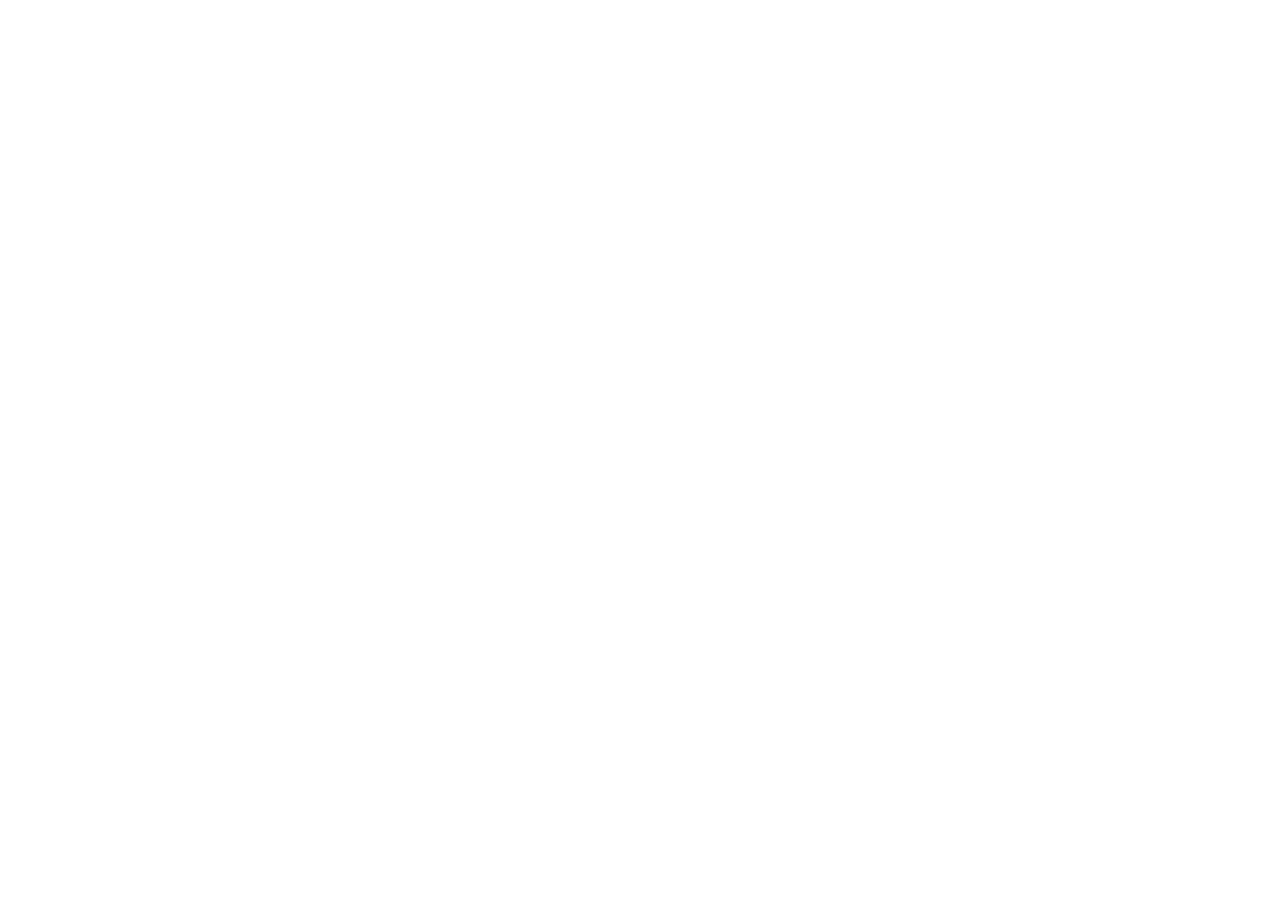
==== index.html @ 0cd1e7c0 "créer index.html" ====
<!DOCTYPE html>
<html lang="en">
<head>
    <meta charset="UTF-8">
    <meta name="viewport" content="width=device-width, initial-scale=1.0">
    <title>Document</title>
    <link rel="stylesheet" href="Styles/quiz.css">
    <script src="Script/quiz.js"></script>
</head>
<body id="body">
    
</body>
</html>
---- Styles/quiz.css ----
.hidden {
    visibility: hidden;
}

.affiche {
    visibility: visible !important;
}

.questionBox {
    width: 80%;
    height: 80%;
    position: fixed;
    top: 50%;
    left: 50%;
    transform: translate(-50%, -50%);
    padding: 50px;
    border: 3px solid black;
    border-radius: 20px;
    background-color: white;
}

.reponseBox {
    position: fixed;
    top: 50%;
    left: 50%;
    transform: translate(-50%, -50%);
    padding: 20px;
    border: 3px solid black;
    border-radius: 20px;
    background-color: white;
}

.body {
    overflow: hidden;
}

.f {
    margin-top: 1000px;
}
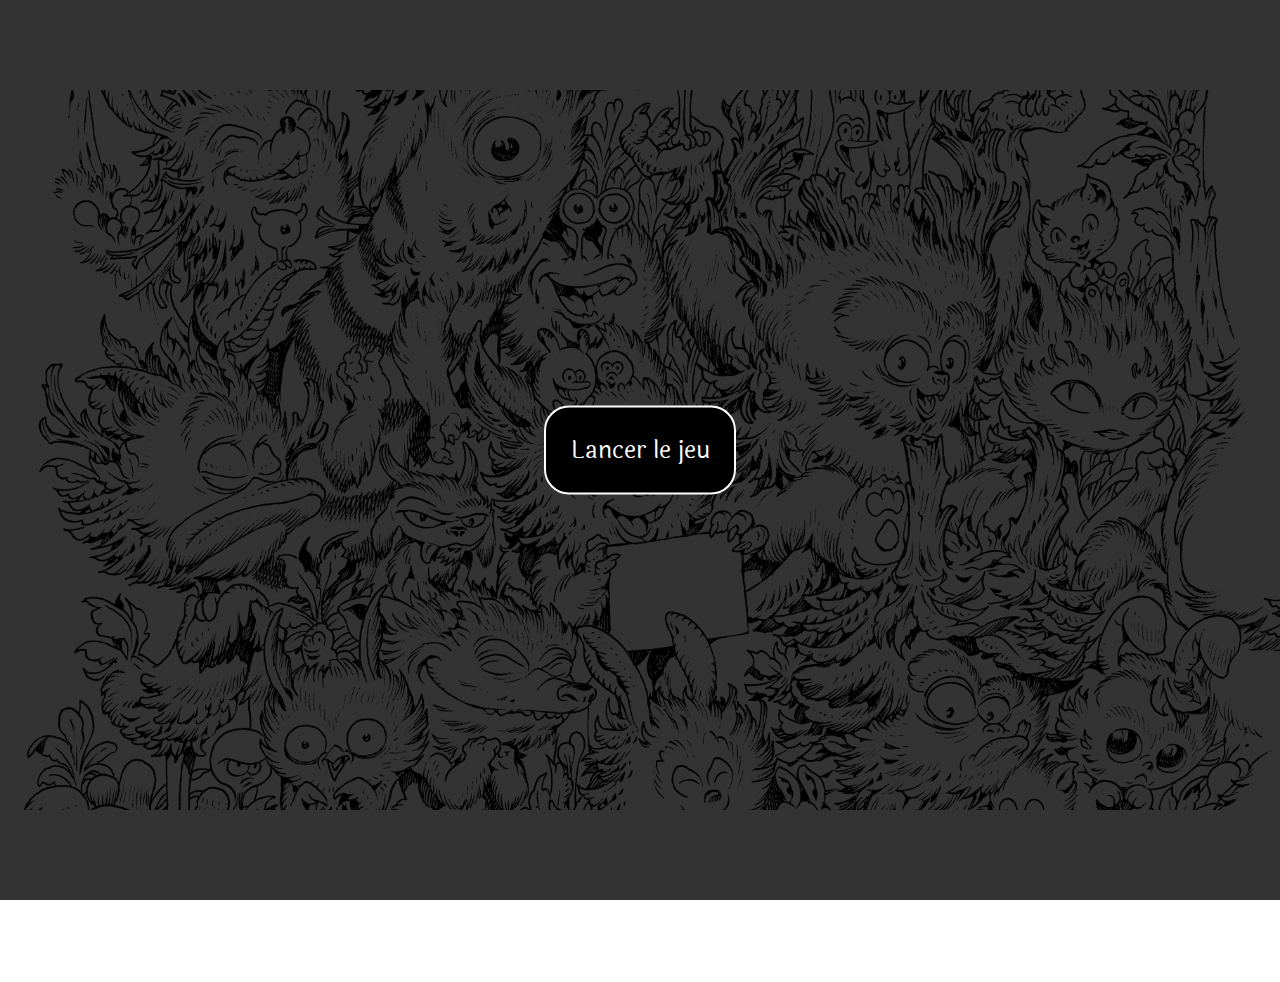
==== commit 577747fa: "nsm" ====
--- a/index.html
+++ b/index.html
@@ -5,9 +5,88 @@
     <meta name="viewport" content="width=device-width, initial-scale=1.0">
     <title>Document</title>
     <link rel="stylesheet" href="Styles/quiz.css">
-    <script src="Script/quiz.js"></script>
+    <link rel="stylesheet" href="Styles/index.css">
 </head>
 <body id="body">
-    
+        <!--<div onclick="appear('Q1')">Affiche Question 1</div>-->
+        <section id="container_site">
+            <div id="filter"></div>
+            <img onclick="appear('Q1')" id="img_fond" src="Ressources/Images/img.jpg">
+            <p id="button" onclick="ouvrirSite()">Lancer le jeu</p>
+        </section>
+
+    <div class="hidden questionBox" id="Q1">
+        <img class="croix" onclick="appear('Q1')" src="Ressources/Images/croix.png" alt="croix">
+        <div class="question"> Quelles énergies sont considérées comme "énergies vertes"? </div>
+        <img class="qImg" src="Ressources/Images/croix.png" alt="">
+
+        <div class="flexCenter marginBetweenAnswer">
+            <input id="Q1check1" type="checkbox" class="checkbox-round">
+            <label class="reponsesLabel" for="Q1check1">Énergie solaire</label class="reponsesLabel">
+            <input id="Q1check2" type="checkbox" class="checkbox-round">
+            <label class="reponsesLabel" for="Q1check2">Énergie éolienne</label class="reponsesLabel">
+        </div>
+
+        <div class="flexCenter marginBetweenAnswer">
+            <input id="Q1check3" type="checkbox" class="checkbox-round">
+            <label class="reponsesLabel" for="Q1check3">Charbon</label class="reponsesLabel">
+            <input id="Q1check4" type="checkbox" class="checkbox-round">
+            <label class="reponsesLabel" for="Q1check4">Énergie hydraulique</label class="reponsesLabel">
+        </div>
+
+        <div class="flexCenter marginBetweenAnswer">
+            <input id="Q1check5" type="checkbox" class="checkbox-round">
+            <label class="reponsesLabel" for="Q1check5">Énergie biomasse</label class="reponsesLabel">
+            <input id="Q1check6" type="checkbox" class="checkbox-round">
+            <label class="reponsesLabel" for="Q1check6">Énergie géothermique</label class="reponsesLabel">
+        </div>
+
+        <div class="flexCenter marginBetweenAnswer">
+            <input id="Q1check7" type="checkbox" class="checkbox-round">
+            <label class="reponsesLabel" for="Q1check7">Énergie marémotrice et houlomotrice</label class="reponsesLabel">
+            <input id="Q1check8" type="checkbox" class="checkbox-round">
+            <label class="reponsesLabel" for="Q1check8">Énergie nucléaire</label class="reponsesLabel">
+        </div>
+
+
+        <div class="confirme" onclick="quizAnswerMultiple('check1check2check4check5check6check7', 'Q1', 8)">Confirmer mes choix</div>
+    </div>
+
+    <div class="hidden reponseBox" id="reponseQ1T">
+        <img class="croix" onclick="appear('reponseQ1T')" src="Ressources/Images/croix.png" alt="croix">
+        Énergie solaire : Elle est produite en captant la lumière du soleil à l'aide de panneaux solaires photovoltaïques pour générer de l'électricité ou en utilisant la chaleur solaire pour produire de la vapeur et faire tourner des turbines.
+        Énergie éolienne : Elle est générée en utilisant la force du vent pour faire tourner des éoliennes qui convertissent cette énergie mécanique en électricité.
+        Énergie hydraulique : Elle est produite en utilisant l'énergie cinétique ou potentielle de l'eau en mouvement (comme les cours d'eau ou les chutes d'eau) pour produire de l'électricité à l'aide de turbines.
+        Énergie biomasse : Elle provient de la conversion de la matière organique en énergie. Cela peut inclure la combustion de bois, de déchets agricoles, ou la production de biogaz à partir de déchets organiques.
+        Énergie géothermique : Elle est produite en exploitant la chaleur provenant de l'intérieur de la Terre. Cela peut impliquer l'utilisation de la chaleur pour la production d'électricité, le chauffage direct, ou d'autres applications.
+        Énergie marémotrice et houlomotrice : Ces formes d'énergie exploitent l'énergie cinétique des marées ou des vagues pour produire de l'électricité.
+        L'énergie verte, également appelée énergie renouvelable, fait référence à l'électricité produite à partir de sources d'énergie naturelles qui sont continuellement renouvelées. Ces sources d'énergie renouvelables sont considérées comme respectueuses de l'environnement, car elles émettent généralement moins de gaz à effet de serre et ont un impact moindre sur les écosystèmes… 
+        Mauvaise réponse :
+        Charbon : Il s'agit d'une source d'énergie fossile extraite du sol, composée principalement de carbone. Le charbon est utilisé pour produire de l'électricité et comme source de chaleur dans diverses industries.
+        Énergie nucléaire :
+        L'énergie nucléaire est produite par la fission nucléaire, où les noyaux d'atomes sont divisés pour libérer une grande quantité d'énergie. Cette énergie est principalement utilisée pour la production d'électricité dans les centrales nucléaires.
+    </div>
+    <div class="hidden reponseBox" id="reponseQ1F">
+        <img class="croix" onclick="appear('reponseQ1F')" src="Ressources/Images/croix.png" alt="croix">
+        L'énergie verte, également appelée énergie renouvelable, fait référence à l'électricité produite à partir de sources d'énergie naturelles qui sont continuellement renouvelées. Ces sources d'énergie renouvelables sont considérées comme respectueuses de l'environnement car elles émettent généralement moins de gaz à effet de serre et ont un impact moindre sur les écosystèmes.. 
+    </div>
+
+    <br><br><br>
+
+
+
+    <!--
+        <div> Question a une seule réponse </div>
+        <div>La question</div>
+        <div onclick="quizAnswer(true, 'reponseQZ')">Bon choix 1</div>
+        <div onclick="quizAnswer(false, 'reponseQZ')">Mauvais Choix 1</div>
+        <div onclick="quizAnswer(false, 'reponseQZ')">Mauvais Choix 2</div>
+        <div onclick="quizAnswer(false, 'reponseQZ')">Mauvais Choix 3</div>
+        <div class="hidden" id="reponseQZT">Bonne réponse</div>
+        <div class="hidden" id="reponseQZF">Mauvaise réponse</div>
+    -->
+
+    <script src="Script/quiz.js"></script>
+    <script src="Script/index.js"></script>
 </body>
 </html>--- a/Styles/quiz.css
+++ b/Styles/quiz.css
@@ -1,3 +1,13 @@
+.body {
+    overflow: hidden !important;
+}
+
+* {
+    font-family: Laila;
+}
+
+/* appear */
+
 .hidden {
     visibility: hidden;
 }
@@ -6,34 +16,133 @@
     visibility: visible !important;
 }
 
+/* Question Box */
 .questionBox {
     width: 80%;
-    height: 80%;
+    height: 95%;
     position: fixed;
     top: 50%;
     left: 50%;
     transform: translate(-50%, -50%);
-    padding: 50px;
     border: 3px solid black;
     border-radius: 20px;
     background-color: white;
 }
 
+.croix {
+    margin: 10px 10px 0 0;
+    float: right;
+    width: 40px;
+    height: 40px;
+}
+
+.question {
+    text-align: center;
+    font-size: 2.2vw;
+    font-family: Merienda;
+    margin: 30px 100px 0 100px;
+}
+
+.qImg {
+    width: 14vw;
+    height: 14vw;
+    display: block;
+    margin: auto;
+}
+
+.reponsesLabel {
+    border: 2px solid black;
+    border-radius: 20px;
+    padding: 10px;
+    width: 25vw;
+    font-size: 1.3vw;
+    margin-right: 50px;
+    cursor: pointer;
+    transition-duration: 500ms;
+}
+
+.reponsesLabel:hover {
+    background-color: #45A580;
+    scale: 1.05;
+}
+
+.marginBetweenAnswer {
+    margin-bottom: 10px;
+}
+
+.checkbox-round {
+    width: 2.2vw;
+    height: 2.2vw;
+    background-color: white;
+    border-radius: 50%;
+    vertical-align: middle;
+    border: 1px solid #a5a5a5;
+    appearance: none;
+    -webkit-appearance: none;
+    outline: none;
+    cursor: pointer;
+    margin: 10px;
+    margin-left: 50px;
+    margin-right: 20px;
+}
+
+.checkbox-round:checked {
+    background-color: gray;
+}
+
+.confirme {
+    text-align: center;
+    margin: auto;
+    margin-top: 1vw;
+    width: fit-content;
+    padding: 10px;
+    background: linear-gradient(#45A580, #077585);
+    border-radius: 1.8vw;
+    color: white;
+    font-size: 1.5vw;
+    cursor: pointer;
+    transition-duration: 300ms;
+}
+
+.confirme:hover {
+    scale: 1.1
+}
+
+/* Reponse Box */
 .reponseBox {
     position: fixed;
     top: 50%;
     left: 50%;
     transform: translate(-50%, -50%);
-    padding: 20px;
     border: 3px solid black;
     border-radius: 20px;
     background-color: white;
 }
 
-.body {
-    overflow: hidden;
+
+
+
+/* Position */
+.flexCenter{
+    display: flex;
+    justify-content: center;
 }
 
-.f {
-    margin-top: 1000px;
+.flexEvenly{
+    display: flex;
+    justify-content: space-evenly;
+}
+
+
+
+/* Fonts */
+/* Texte */
+@font-face {
+    font-family: Laila;
+    src: url(../Ressources/Fonts/Laila/Laila-Regular.ttf);
+}
+/* Title */
+@font-face {
+    font-family: Merienda;
+    src: url(../Ressources/Fonts/Merienda/static/Merienda-Regular.ttf);
 }--- a/Styles/index.css
+++ b/Styles/index.css
@@ -0,0 +1,45 @@
+*{
+    margin: 0;
+    padding: 0;
+    box-sizing: border-box;
+}
+
+body {
+    overflow: hidden !important;
+}
+
+#img_fond{
+    width: 100vw;
+    height: 100vh;
+    z-index: 0;
+    object-fit: contain;
+    transition: transform 0.5s linear;
+}
+
+#filter{
+    position: absolute;
+    width: 100vw;
+    height: 100vh;
+    background-color: rgba(0, 0, 0, 0.8);
+}
+
+#button{
+    z-index: 1;
+    position: absolute;
+    top: 50%;
+    left: 50%;
+    transform: translate(-50%, -50%);
+    padding: 1em;
+    font-size: 1.5em;
+    color: white;
+    background-color: black;
+    border: 0.1em solid #fff;
+    width: 15%;
+    text-align: center;
+    border-radius: 25px;
+    cursor: pointer;
+}
+
+#container_site{
+
+}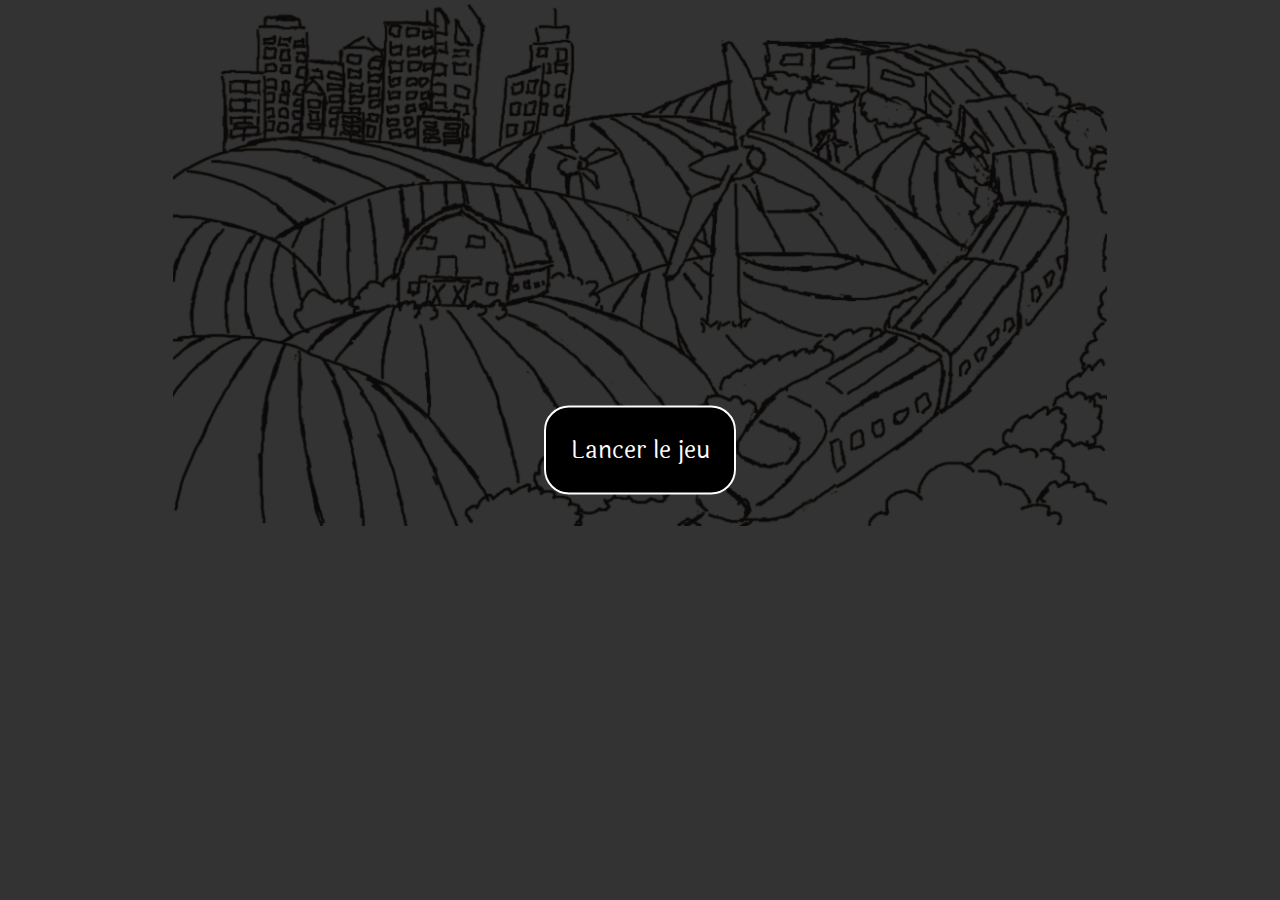
==== commit a7c7bc1d: "Site fini -_-" ====
--- a/index.html
+++ b/index.html
@@ -6,14 +6,15 @@
     <title>Document</title>
     <link rel="stylesheet" href="Styles/quiz.css">
     <link rel="stylesheet" href="Styles/index.css">
+    <link rel="stylesheet" href="Styles/footer.css">
 </head>
-<body id="body">
-        <!--<div onclick="appear('Q1')">Affiche Question 1</div>-->
+<body class="img1" id="body">
         <section id="container_site">
             <div id="filter"></div>
-            <img onclick="appear('Q1')" id="img_fond" src="Ressources/Images/img.jpg">
-            <p id="button" onclick="ouvrirSite()">Lancer le jeu</p>
+            <p id="button" onclick="appear('footer'), ouvrirSite()">Lancer le jeu</p>
         </section>
+        <img id="start" class="img1t" src="Ressources/Images/img1v1.jpg" alt="" onclick="appear('Q1')">
+        <img id="end" class="img1t hidden" src="Ressources/Images/img1v2.jpg" alt="">
 
     <div class="hidden questionBox" id="Q1">
         <img class="croix" onclick="appear('Q1')" src="Ressources/Images/croix.png" alt="croix">
@@ -54,21 +55,25 @@
 
     <div class="hidden reponseBox" id="reponseQ1T">
         <img class="croix" onclick="appear('reponseQ1T')" src="Ressources/Images/croix.png" alt="croix">
-        Énergie solaire : Elle est produite en captant la lumière du soleil à l'aide de panneaux solaires photovoltaïques pour générer de l'électricité ou en utilisant la chaleur solaire pour produire de la vapeur et faire tourner des turbines.
-        Énergie éolienne : Elle est générée en utilisant la force du vent pour faire tourner des éoliennes qui convertissent cette énergie mécanique en électricité.
-        Énergie hydraulique : Elle est produite en utilisant l'énergie cinétique ou potentielle de l'eau en mouvement (comme les cours d'eau ou les chutes d'eau) pour produire de l'électricité à l'aide de turbines.
-        Énergie biomasse : Elle provient de la conversion de la matière organique en énergie. Cela peut inclure la combustion de bois, de déchets agricoles, ou la production de biogaz à partir de déchets organiques.
-        Énergie géothermique : Elle est produite en exploitant la chaleur provenant de l'intérieur de la Terre. Cela peut impliquer l'utilisation de la chaleur pour la production d'électricité, le chauffage direct, ou d'autres applications.
-        Énergie marémotrice et houlomotrice : Ces formes d'énergie exploitent l'énergie cinétique des marées ou des vagues pour produire de l'électricité.
-        L'énergie verte, également appelée énergie renouvelable, fait référence à l'électricité produite à partir de sources d'énergie naturelles qui sont continuellement renouvelées. Ces sources d'énergie renouvelables sont considérées comme respectueuses de l'environnement, car elles émettent généralement moins de gaz à effet de serre et ont un impact moindre sur les écosystèmes… 
-        Mauvaise réponse :
-        Charbon : Il s'agit d'une source d'énergie fossile extraite du sol, composée principalement de carbone. Le charbon est utilisé pour produire de l'électricité et comme source de chaleur dans diverses industries.
-        Énergie nucléaire :
-        L'énergie nucléaire est produite par la fission nucléaire, où les noyaux d'atomes sont divisés pour libérer une grande quantité d'énergie. Cette énergie est principalement utilisée pour la production d'électricité dans les centrales nucléaires.
+        <h3 class="bonneRep">Bonne réponse</h3>
+        <p class="reponseBoxP">
+            Énergie solaire : Elle est produite en captant la lumière du soleil à l'aide de panneaux solaires photovoltaïques pour générer de l'électricité ou en utilisant la chaleur solaire pour produire de la vapeur et faire tourner des turbines.
+            Énergie éolienne : Elle est générée en utilisant la force du vent pour faire tourner des éoliennes qui convertissent cette énergie mécanique en électricité.
+            Énergie hydraulique : Elle est produite en utilisant l'énergie cinétique ou potentielle de l'eau en mouvement (comme les cours d'eau ou les chutes d'eau) pour produire de l'électricité à l'aide de turbines.
+            Énergie biomasse : Elle provient de la conversion de la matière organique en énergie. Cela peut inclure la combustion de bois, de déchets agricoles, ou la production de biogaz à partir de déchets organiques.
+            Énergie géothermique : Elle est produite en exploitant la chaleur provenant de l'intérieur de la Terre. Cela peut impliquer l'utilisation de la chaleur pour la production d'électricité, le chauffage direct, ou d'autres applications.
+            Énergie marémotrice et houlomotrice : Ces formes d'énergie exploitent l'énergie cinétique des marées ou des vagues pour produire de l'électricité.
+            L'énergie verte, également appelée énergie renouvelable, fait référence à l'électricité produite à partir de sources d'énergie naturelles qui sont continuellement renouvelées. Ces sources d'énergie renouvelables sont considérées comme respectueuses de l'environnement, car elles émettent généralement moins de gaz à effet de serre et ont un impact moindre sur les écosystèmes… 
+            Mauvaise réponse :
+            Charbon : Il s'agit d'une source d'énergie fossile extraite du sol, composée principalement de carbone. Le charbon est utilisé pour produire de l'électricité et comme source de chaleur dans diverses industries.
+            Énergie nucléaire :
+            L'énergie nucléaire est produite par la fission nucléaire, où les noyaux d'atomes sont divisés pour libérer une grande quantité d'énergie. Cette énergie est principalement utilisée pour la production d'électricité dans les centrales nucléaires.
+        </p>
     </div>
     <div class="hidden reponseBox" id="reponseQ1F">
         <img class="croix" onclick="appear('reponseQ1F')" src="Ressources/Images/croix.png" alt="croix">
-        L'énergie verte, également appelée énergie renouvelable, fait référence à l'électricité produite à partir de sources d'énergie naturelles qui sont continuellement renouvelées. Ces sources d'énergie renouvelables sont considérées comme respectueuses de l'environnement car elles émettent généralement moins de gaz à effet de serre et ont un impact moindre sur les écosystèmes.. 
+        <h3 class="mauvaiseRep">Mauvaise réponse</h3>
+        <p class="reponseBoxP"> L'énergie verte, également appelée énergie renouvelable, fait référence à l'électricité produite à partir de sources d'énergie naturelles qui sont continuellement renouvelées. Ces sources d'énergie renouvelables sont considérées comme respectueuses de l'environnement car elles émettent généralement moins de gaz à effet de serre et ont un impact moindre sur les écosystèmes.. </p> 
     </div>
 
     <br><br><br>
@@ -85,7 +90,17 @@
         <div class="hidden" id="reponseQZT">Bonne réponse</div>
         <div class="hidden" id="reponseQZF">Mauvaise réponse</div>
     -->
-
+    <footer id="footer">
+        <div class="d-flex">
+          <a href="mentionleg.html">Mention légales</a>
+          <p>Les Alcooliques Meaux'tivés</p>
+          <p>"Pas besoin de boire pour être sobre"</p>
+        </div>
+        <div id="droite">
+          <a href="">Solutions</a>
+          <p><strong>Nuit de l'info Meaux</strong></p>
+        </div>
+      </footer>
     <script src="Script/quiz.js"></script>
     <script src="Script/index.js"></script>
 </body>
--- a/Styles/quiz.css
+++ b/Styles/quiz.css
@@ -27,6 +27,7 @@
     border: 3px solid black;
     border-radius: 20px;
     background-color: white;
+    z-index: 10;
 }
 
 .croix {
@@ -110,6 +111,8 @@
 
 /* Reponse Box */
 .reponseBox {
+    width: 80%;
+    height: 95%;
     position: fixed;
     top: 50%;
     left: 50%;
@@ -117,6 +120,28 @@
     border: 3px solid black;
     border-radius: 20px;
     background-color: white;
+    z-index: 20;
+}
+
+.reponseBoxP {
+    margin: 1vw 3vw 4vw 3vw ;
+    padding: 2vw;
+    border: 2px solid black;
+    border-radius: 10px;
+}
+
+.mauvaiseRep{
+    color: rgb(199, 21, 21);
+    text-align: center;
+    padding-top: 2vw;
+    font-size: 2.2vw;
+}
+
+.bonneRep{
+    color: rgb(74, 199, 21);
+    text-align: center;
+    padding-top: 2vw;
+    font-size: 2.2vw;
 }
 
 
--- a/Styles/index.css
+++ b/Styles/index.css
@@ -1,3 +1,18 @@
+.icone {
+    position: fixed;
+    top: 50%;
+    left: 50%;
+}
+
+#end {
+    position: fixed;
+    top: 0;
+    left: 15%;
+}
+
+
+/* Autre */
+
 *{
     margin: 0;
     padding: 0;
@@ -7,10 +22,22 @@
 body {
     overflow: hidden !important;
 }
+/*
+.img1 {
+    background-image: url(../Ressources/Images/img.jpg);
+    background-size: 90%;
+    background-repeat: no-repeat;
+}
+*/
+.img1t {
+    width: 73%;
+    display: block;
+    margin: auto;
+}
 
 #img_fond{
     width: 100vw;
-    height: 100vh;
+    height: 70vh;
     z-index: 0;
     object-fit: contain;
     transition: transform 0.5s linear;
@@ -42,4 +69,7 @@
 
 #container_site{
 
-}+}
+
+
+
--- a/Styles/footer.css
+++ b/Styles/footer.css
@@ -0,0 +1,46 @@
+*{
+    margin: 0;
+    padding: 0;
+    box-sizing: border-box;
+}
+
+
+
+footer{
+    background: linear-gradient(180deg, #45A580 0%, #218983 38.12%, #1A8384 50.62%, #116B6B 79.27%, #075E6B 100%);
+    height: 10vh;
+    position: fixed;
+    width: 100%;
+    bottom: 0;
+    font-family: Laila;
+    display: flex;
+    justify-content: space-between;
+    flex-direction: column;
+    visibility: hidden;
+}
+
+.d-flex{
+    display: flex;
+    justify-content: space-around;
+    color: white;
+    height: 65%;
+    padding-top: 1%;
+}
+
+#droite{
+    display: flex;
+    justify-content: space-between;
+    text-align: right;
+    margin-right: 10px;
+    color: white;
+    height: 35%;
+    padding-left: 2%;
+    padding-right: 2%;
+}
+
+a{
+    color: white;
+    text-decoration: none;
+    
+}
+
